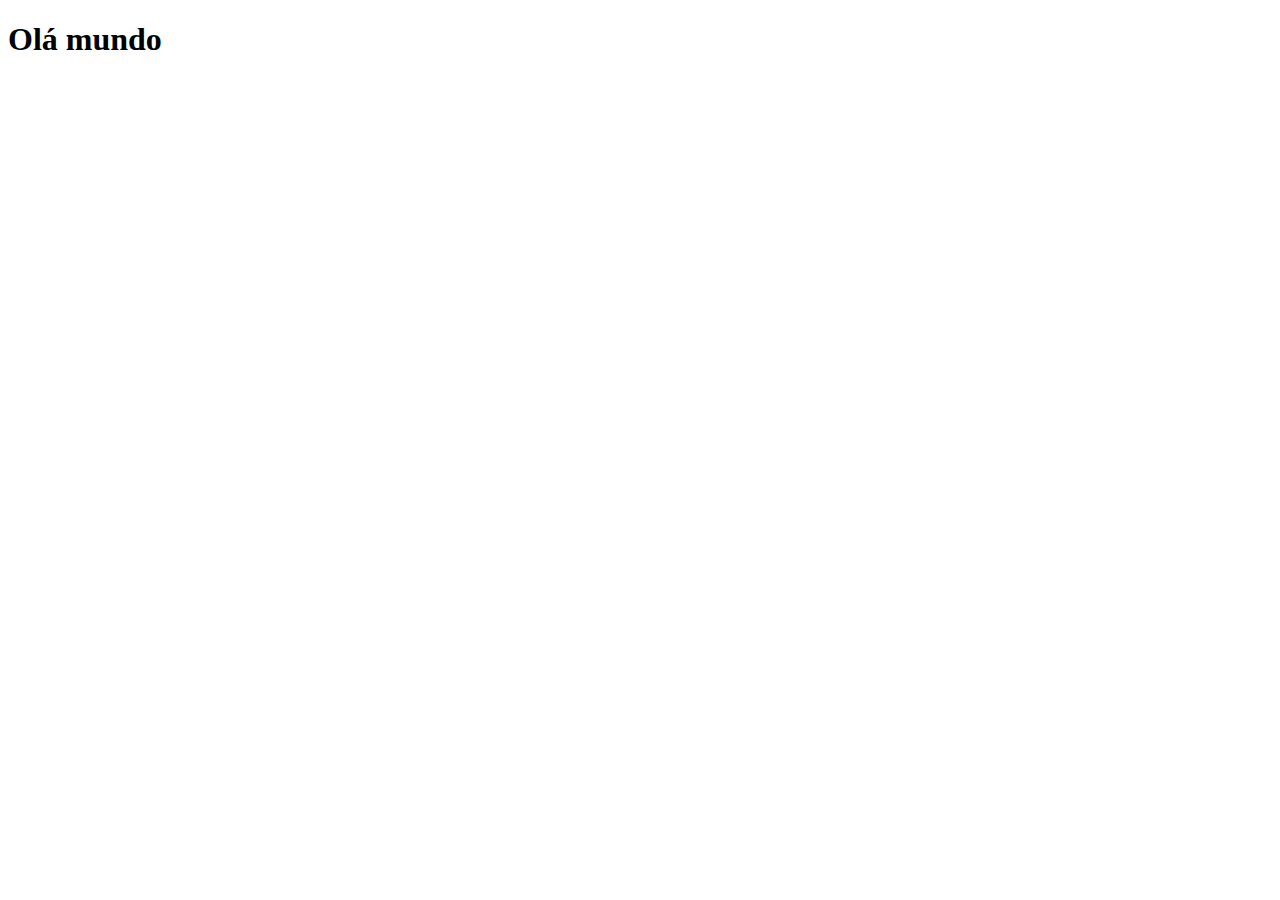
==== index.html @ 89de800e "criei o index" ====
<!DOCTYPE html>
<html lang="pt-br">
<head>
    <meta charset="UTF-8">
    <meta name="viewport" content="width=device-width, initial-scale=1.0">
    <title>Projeto Redes Sociais</title>
    <link rel="stylesheet" href="estilos/style.css">
    <link rel="shortcut icon" href="favicon.ico" type="image/x-icon">
</head>
<body>
    <h1>Olá mundo</h1>
</body>
</html>
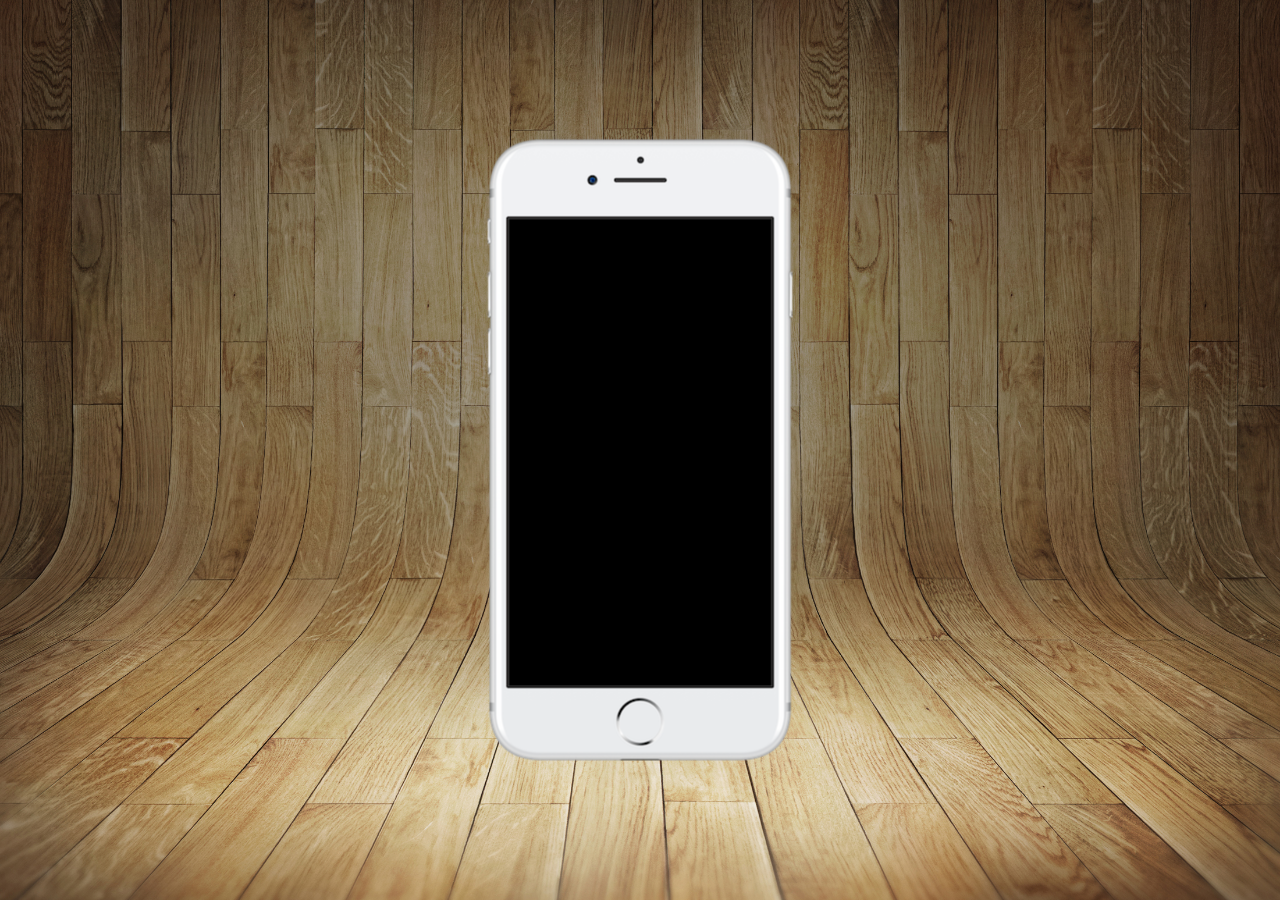
==== commit b3c72166: "criei a base" ====
--- a/index.html
+++ b/index.html
@@ -8,6 +8,13 @@
     <link rel="shortcut icon" href="favicon.ico" type="image/x-icon">
 </head>
 <body>
-    <h1>Olá mundo</h1>
+    <main>
+        <section id="telefone">
+
+        </section>
+        <section id="redes-sociais">
+
+        </section>
+    </main>
 </body>
 </html>--- a/estilos/style.css
+++ b/estilos/style.css
@@ -0,0 +1,34 @@
+@charset "UTF-8";
+
+*{
+    margin: 0;
+    padding: 0;
+    font-family: Arial, Helvetica, sans-serif;
+}
+
+html, body {
+    height: 100vh;
+    width: 100vw;
+    background-color: black;
+}
+
+body {
+    background: url('../imagens/fundo-madeira.jpg') no-repeat center;
+    background-size: cover;
+}
+
+main {
+    position: relative;
+    height: 100vh;
+}
+
+section#telefone {
+    position: absolute;
+    top: 50%;
+    left: 50%;
+    transform: translate(-50%, -50%);
+    height: 627px;
+    width: 311px;
+    background-color: aliceblue;
+    background: url('../imagens/frame-iphone.png') no-repeat;
+}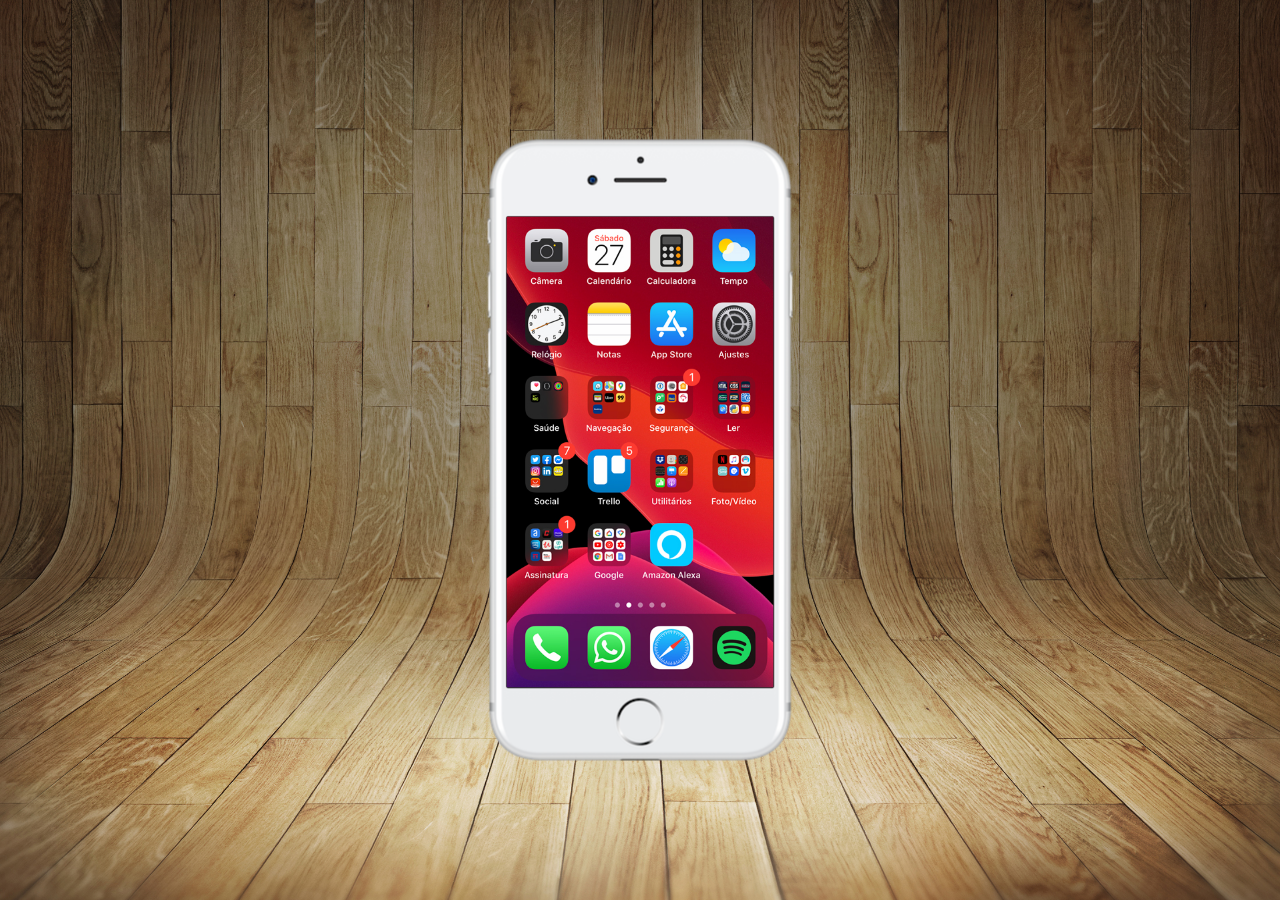
==== commit dbf1b177: "criei a tela home" ====
--- a/index.html
+++ b/index.html
@@ -10,7 +10,7 @@
 <body>
     <main>
         <section id="telefone">
-
+            <iframe src="home.html" name="tela" id="tela" frameborder="0"></iframe>
         </section>
         <section id="redes-sociais">
 
--- a/estilos/style.css
+++ b/estilos/style.css
@@ -31,4 +31,12 @@
     width: 311px;
     background-color: aliceblue;
     background: url('../imagens/frame-iphone.png') no-repeat;
+}
+
+iframe#tela{
+    position: relative;
+    top: 80px;
+    left: 22px;
+    width: 267px;
+    height: 471px;
 }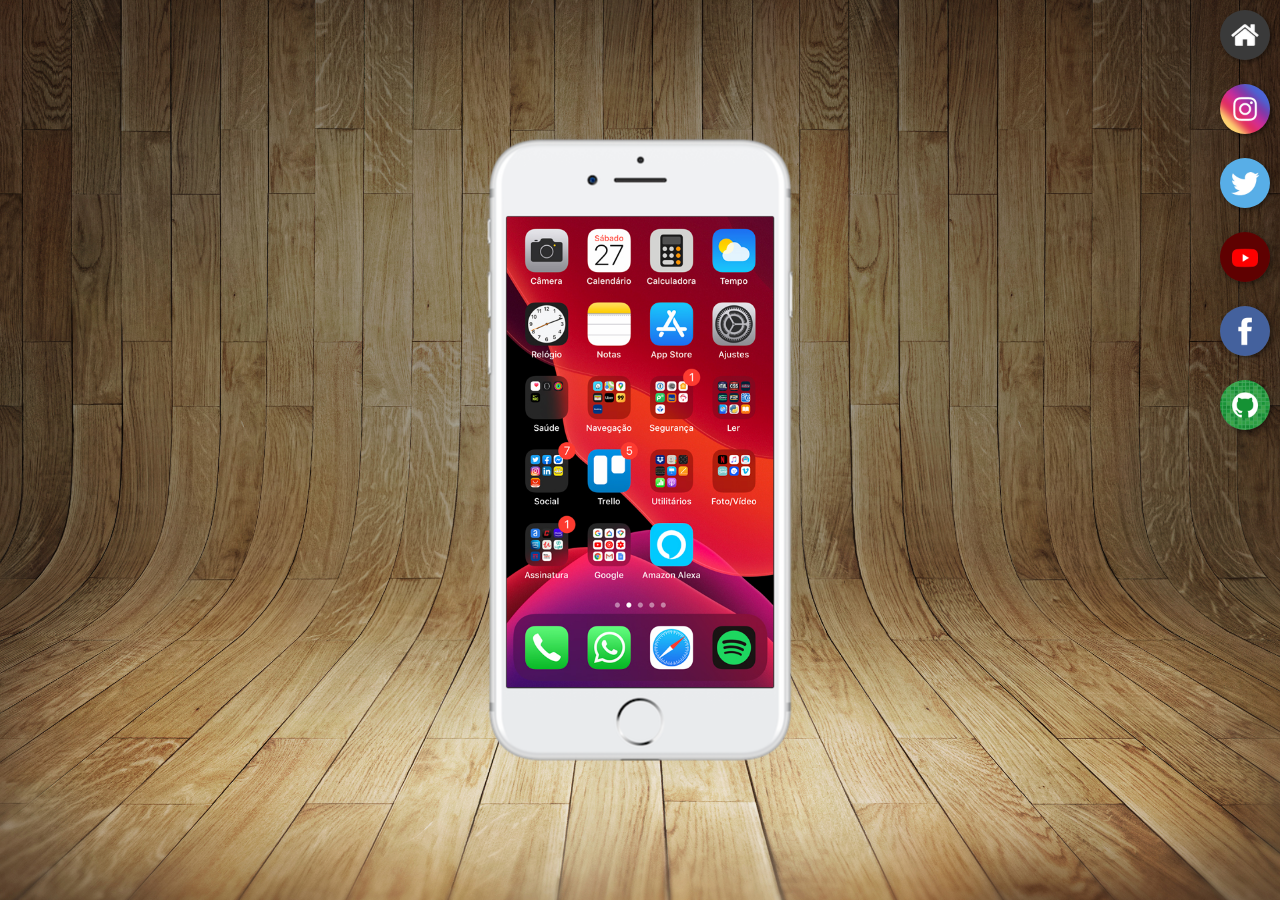
==== commit cf8b046b: "criei botões na lateral" ====
--- a/index.html
+++ b/index.html
@@ -10,10 +10,15 @@
 <body>
     <main>
         <section id="telefone">
-            <iframe src="home.html" name="tela" id="tela" frameborder="0"></iframe>
+            <iframe src="home.html" name="tela" id="tela" frameborder="0">Seu navegador não é compatível</iframe>
         </section>
         <section id="redes-sociais">
-
+            <a href="#" target="tela"><img src="imagens/logo-home.jpg" alt="home"></a> <br>
+            <a href="#" target="tela"><img src="imagens/logo-instagram.jpg" alt="instagram"></a> <br>
+            <a href="#" target="tela"><img src="imagens/logo-twitter.jpg" alt="twitter"></a> <br>
+            <a href="#" target="tela"><img src="imagens/logo-youtube.jpg" alt="youtube"></a> <br>
+            <a href="#" target="tela"><img src="imagens/logo-facebook.jpg" alt="facebook"></a> <br>
+            <a href="#"><img src="imagens/logo-github.jpg" alt=""></a>
         </section>
     </main>
 </body>
--- a/estilos/style.css
+++ b/estilos/style.css
@@ -39,4 +39,23 @@
     left: 22px;
     width: 267px;
     height: 471px;
+}
+
+section#redes-sociais img{
+    width: 50px;
+    margin: 10px;
+    border-radius: 50%;
+    box-shadow: 2px 2px 5px rgba(0, 0, 0, 0.466);
+    box-sizing: border-box;
+}
+
+section#redes-sociais {
+    text-align: right;
+}
+
+section#redes-sociais img:hover{
+    border: 2px solid rgba(255, 255, 255, 0.532);
+    transform: translate(-10px -3px);
+    box-shadow: 5px 5px 10px rgba(0, 0, 0, 0.578);
+    transition: 5s;
 }